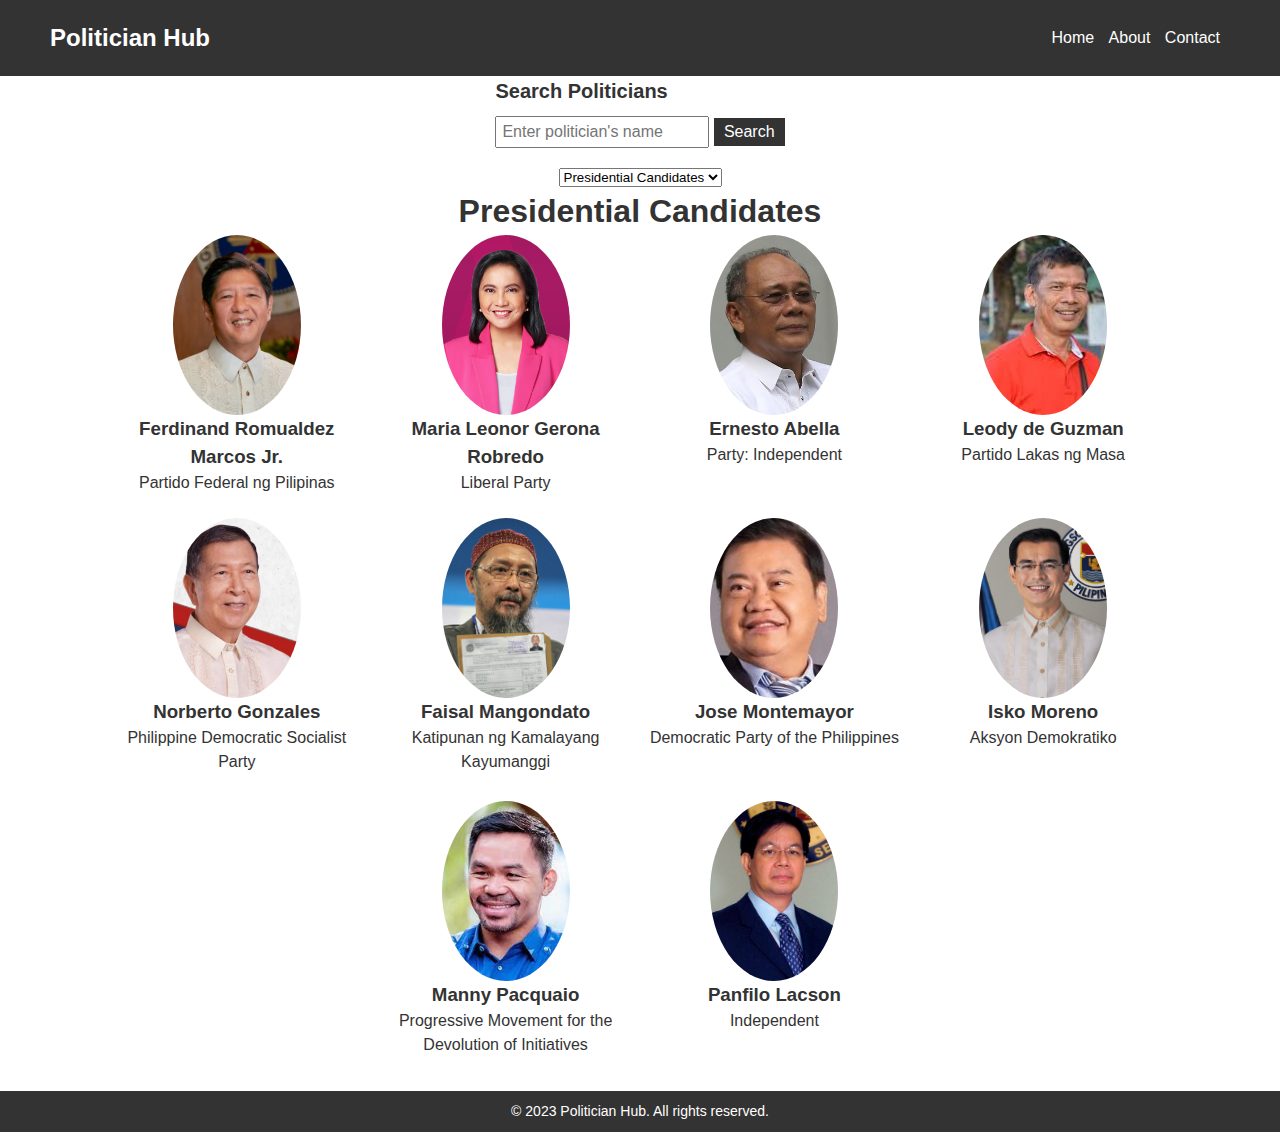
==== index.html @ 9865f8a5 "Prototype" ====
<!DOCTYPE html>
<html>
<head>
  <meta charset="UTF-8">
  <title>Politician Hub</title>
  <!-- Include CSS stylesheets and JavaScript files as needed -->
  <link rel="stylesheet" href="styles.css">
  <script src="script.js"></script>
</head>
<body>
  <header>
    <h1>Politician Hub</h1>
    <nav>
      <ul>
        <li><a href="index.html">Home</a></li>
        <li><a href="about.html">About</a></li>
        <li><a href="contact.html">Contact</a></li>
      </ul>
    </nav>
  </header>
  <main>
    <section id="search-section">
      <h2>Search Politicians</h2>
      <form id="search-form">
        <input type="text" id="search-input" placeholder="Enter politician's name">
        <button type="submit">Search</button>
      </form>
    </section>
    <select id="candidate-type">
      <option value="presidential">Presidential Candidates</option>
      <option value="vice-president">Vice President</option>
      <option value="senator">Senators</option>
    </select>
    <h1>Presidential Candidates</h1>
    <section id="presidential-container">
      <div class="presidential-candidate">
        <img src="resources/bbm.jpg" class="profile-img">
        <h3>Ferdinand Romualdez Marcos Jr.</h3>
        <p>Partido Federal ng Pilipinas</p>
      </div>
      <div class="presidential-candidate">
        <img src="resources/leni.png" class="profile-img">
        <h3>Maria Leonor Gerona Robredo</h3>
        <p>Liberal Party</p>
      </div>
      <div class="presidential-candidate">
        <img src="resources/ernesto.jpg" class="profile-img">
        <h3>Ernesto Abella </h3>
        <p>Party: Independent</p>
      </div>
      <div class="presidential-candidate">
        <img src="resources/leody.jpg" class="profile-img">
        <h3>Leody de Guzman</h3>
        <p>Partido Lakas ng Masa</p>
      </div>
      <div class="presidential-candidate">
        <img src="resources/norberto.jpg" class="profile-img">
        <h3>Norberto Gonzales</h3>
        <p>Philippine Democratic Socialist Party</p>
      </div>
      <div class="presidential-candidate">
        <img src="resources/faisal.jpg" class="profile-img">
        <h3>Faisal Mangondato</h3>
        <p>Katipunan ng Kamalayang Kayumanggi</p>
      </div>
      <div class="presidential-candidate">
        <img src="resources/montemayor.jpg" class="profile-img">
        <h3>Jose Montemayor</h3>
        <p>Democratic Party of the Philippines</p>
      </div>
      <div class="presidential-candidate">
        <img src="resources/isko.jpg" class="profile-img">
        <h3>Isko Moreno</h3>
        <p>Aksyon Demokratiko</p>
      </div>
      <div class="presidential-candidate">
        <img src="resources/manny.jpg" class="profile-img">
        <h3>Manny Pacquaio</h3>
        <p>Progressive Movement for the Devolution of Initiatives</p>
      </div>
      <div class="presidential-candidate">
        <img src="resources/lacson.jpg" class="profile-img">
        <h3>Panfilo Lacson</h3>
        <p>Independent</p>
      </div>
      
    </section>
  </main>
  <footer>
    <p>&copy; 2023 Politician Hub. All rights reserved.</p>
  </footer>
</body>
</html>
---- styles.css ----
/* styles.css */

/* Reset default browser styles */
body, h1, h2, h3, p, ul, li {
  margin: 0;
  padding: 0;
}

body {
  font-family: Arial, sans-serif;
  line-height: 1.5;
  background-color: #f2f2f2;
  color: #333;
  height: 100vh;
  display: flex;
  flex-direction: column;
}

header {
  background-color: #333;
  color: #fff;
  padding: 20px 50px;
  display: flex;;
}

header h1 {
  font-size: 24px;
}

nav {
  margin-left: auto;
  display: flex;
  align-items: center;
}

nav ul {
  list-style-type: none;
}

nav ul li {
  display: inline-block;
  margin-right: 10px;
}

nav ul li a {
  color: #fff;
  text-decoration: none;
}

nav ul li a:hover {
  text-decoration: underline;
}

main {
  max-width: 100%;
  background-color: #fff;
  flex: 1;
  display: flex;
  flex-direction: column;
  align-items: center;
}

section {
  margin-bottom: 20px;
}

h2 {
  font-size: 20px;
  margin-bottom: 10px;
}

form input[type="text"] {
  padding: 5px;
  font-size: 16px;
  width: 200px;
}

form button {
  padding: 5px 10px;
  font-size: 16px;
  background-color: #333;
  color: #fff;
  border: none;
  cursor: pointer;
}

#politician-list li {
  margin-bottom: 20px;
}

#politician-list h3 {
  font-size: 18px;
  margin-bottom: 5px;
}

.profile-img {
  width: 10vw;
  height: 20vh;
  object-fit: cover;
  border-radius: 50%;
}

#presidential-container {
  display: flex;
  flex-wrap: wrap;
  justify-content: center;
  align-items: center;
  gap: 1vw;
}

.presidential-candidate {
  width: 20vw;
  height: 30vh;
  display: flex;
  flex-direction: column;
  align-items: center;
  text-align: center;

}

footer {
  background-color: #333;
  color: #fff;
  padding: 10px;
  text-align: center;
}

footer p {
  font-size: 14px;
}
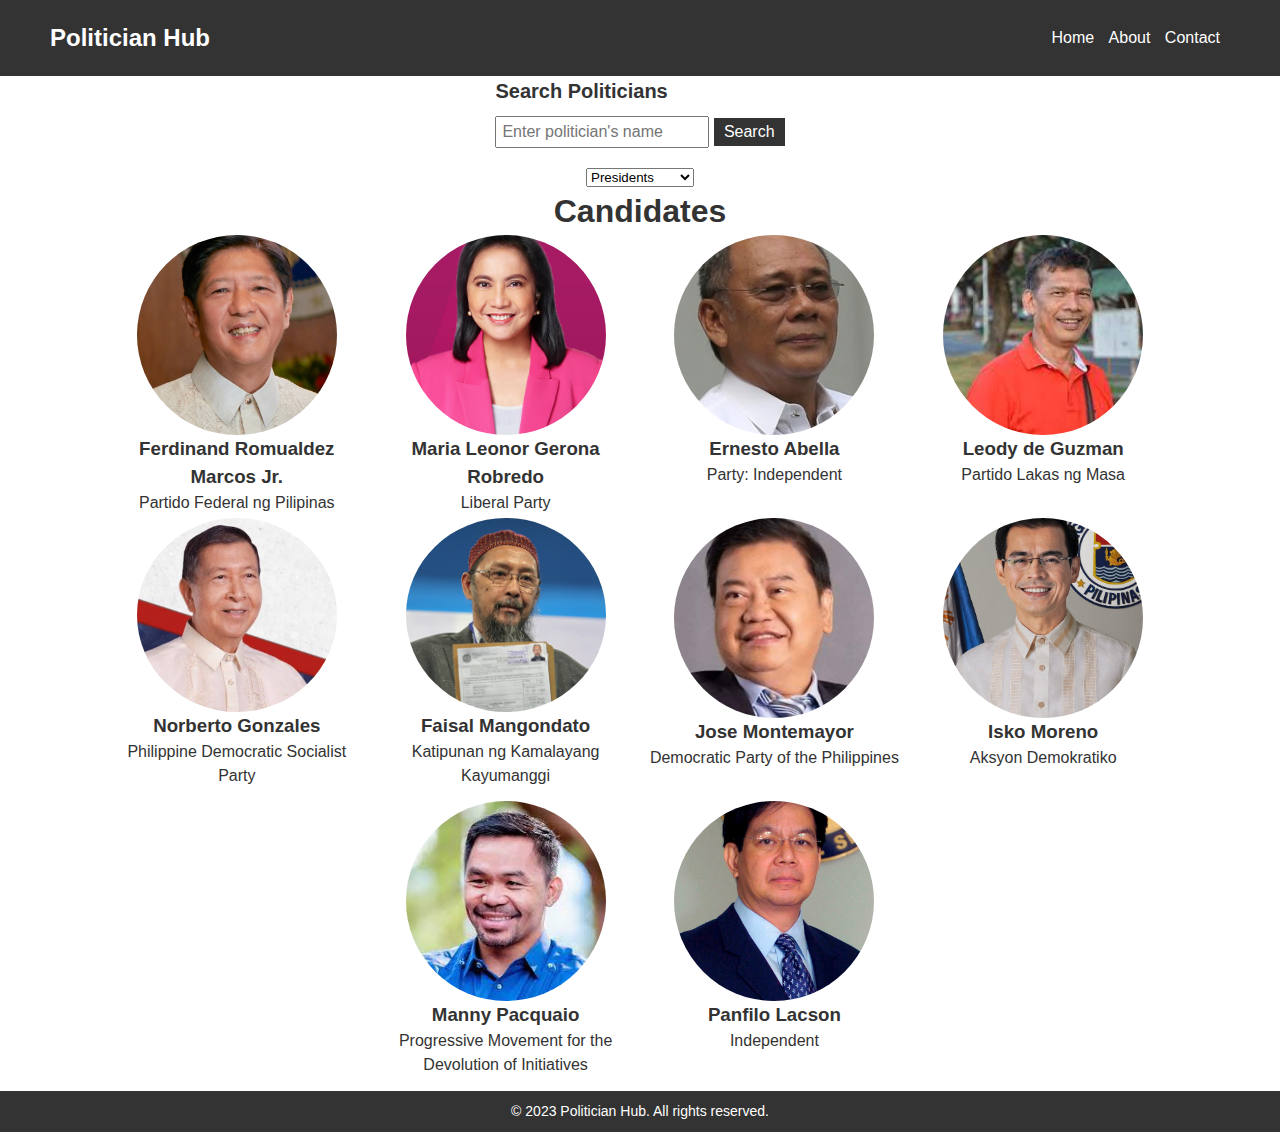
==== commit f396ac63: "Add contact form and dropdown menu" ====
--- a/index.html
+++ b/index.html
@@ -5,7 +5,7 @@
   <title>Politician Hub</title>
   <!-- Include CSS stylesheets and JavaScript files as needed -->
   <link rel="stylesheet" href="styles.css">
-  <script src="script.js"></script>
+  
 </head>
 <body>
   <header>
@@ -14,7 +14,7 @@
       <ul>
         <li><a href="index.html">Home</a></li>
         <li><a href="about.html">About</a></li>
-        <li><a href="contact.html">Contact</a></li>
+        <li><a id="contact" href="#">Contact</a></li>
       </ul>
     </nav>
   </header>
@@ -27,67 +27,133 @@
       </form>
     </section>
     <select id="candidate-type">
-      <option value="presidential">Presidential Candidates</option>
+      <option value="president" selected>Presidents</option>
       <option value="vice-president">Vice President</option>
       <option value="senator">Senators</option>
     </select>
-    <h1>Presidential Candidates</h1>
-    <section id="presidential-container">
-      <div class="presidential-candidate">
+    <h1>Candidates</h1>
+    <section id="presidential" class="container">
+      <div class="candidate">
         <img src="resources/bbm.jpg" class="profile-img">
         <h3>Ferdinand Romualdez Marcos Jr.</h3>
         <p>Partido Federal ng Pilipinas</p>
       </div>
-      <div class="presidential-candidate">
+      <div class="candidate">
         <img src="resources/leni.png" class="profile-img">
         <h3>Maria Leonor Gerona Robredo</h3>
         <p>Liberal Party</p>
       </div>
-      <div class="presidential-candidate">
+      <div class="candidate">
         <img src="resources/ernesto.jpg" class="profile-img">
         <h3>Ernesto Abella </h3>
         <p>Party: Independent</p>
       </div>
-      <div class="presidential-candidate">
+      <div class="candidate">
         <img src="resources/leody.jpg" class="profile-img">
         <h3>Leody de Guzman</h3>
         <p>Partido Lakas ng Masa</p>
       </div>
-      <div class="presidential-candidate">
+      <div class="candidate">
         <img src="resources/norberto.jpg" class="profile-img">
         <h3>Norberto Gonzales</h3>
         <p>Philippine Democratic Socialist Party</p>
       </div>
-      <div class="presidential-candidate">
+      <div class="candidate">
         <img src="resources/faisal.jpg" class="profile-img">
         <h3>Faisal Mangondato</h3>
         <p>Katipunan ng Kamalayang Kayumanggi</p>
       </div>
-      <div class="presidential-candidate">
+      <div class="candidate">
         <img src="resources/montemayor.jpg" class="profile-img">
         <h3>Jose Montemayor</h3>
         <p>Democratic Party of the Philippines</p>
       </div>
-      <div class="presidential-candidate">
+      <div class="candidate">
         <img src="resources/isko.jpg" class="profile-img">
         <h3>Isko Moreno</h3>
         <p>Aksyon Demokratiko</p>
       </div>
-      <div class="presidential-candidate">
+      <div class="candidate">
         <img src="resources/manny.jpg" class="profile-img">
         <h3>Manny Pacquaio</h3>
         <p>Progressive Movement for the Devolution of Initiatives</p>
       </div>
-      <div class="presidential-candidate">
+      <div class="candidate">
         <img src="resources/lacson.jpg" class="profile-img">
         <h3>Panfilo Lacson</h3>
         <p>Independent</p>
       </div>
-      
+    </section>
+    <section id="vice" class="container">
+      <div class="candidate">
+        <img src="resources/atienza.jpg" class="profile-img">
+        <h3>Lito Atienza</h3>
+        <p>Probinsya Muna Development Initiative</p>
+      </div>
+      <div class="candidate">
+        <img src="resources/bello.jpg" class="profile-img">
+        <h3>Walden Bello</h3>
+        <p>Partido Lakas ng Masa</p>
+      </div>
+      <div class="candidate">
+        <img src="resources/david.jpg" class="profile-img">
+        <h3>Rizalito David</h3>
+        <p>Democratic Party of the Philippines</p>
+      </div>
+      <div class="candidate">
+        <img src="resources/duterete.jpg" class="profile-img">
+        <h3>Sarah Duterte</h3>
+        <p>Lakas-Christian Muslim Democrats</p>
+      </div>
+      <div class="candidate">
+        <img src="resources/lopez.jpg" class="profile-img">
+        <h3>Manny SD Lopez</h3>
+        <p>Labor Party Philippines</p>
+      </div>
+      <div class="candidate">
+        <img src="resources/ong.jpg" class="profile-img">
+        <h3>Willie Ong</h3>
+        <p>Aksyon</p>
+      </div>
+      <div class="candidate">
+        <img src="resources/pangilinan.jpg" class="profile-img">
+        <h3>Francis Pangilinan</h3>
+        <p>Liberal Party of the Philippines</p>
+      </div>
+      <div class="candidate">
+        <img src="resources/seraphio.jpg" class="profile-img">
+        <h3>Carlos Serapio</h3>
+        <p>Katipunan ng Kamalayang kayumangggi</p>
+      </div>
+      <div class="candidate">
+        <img src="resources/sotto.jpg" class="profile-img">
+        <h3>Tito Sotto</h3>
+        <p>Nationalist People's Coalition</p>
+      </div>
+    </section>
+    <section id="contact-container" class="container">
+      <form id="contact-form">
+        <h2>Contact Representative</h2>
+        <div class="form-group">
+          <label for="name">Your Name</label>
+          <input type="text" id="name" placeholder="Enter your name" required>
+        </div>
+        <div class="form-group">
+          <label for="email">Your Email</label>
+          <input type="email" id="email" placeholder="Enter your email" required>
+        </div>
+        <div class="form-group">
+          <label for="message">Message</label>
+          <textarea id="message" placeholder="Enter your message" rows="4" required></textarea>
+        </div>
+        <button type="submit">Submit</button>
+        <div id="error-container"></div>
+      </form>
     </section>
   </main>
   <footer>
     <p>&copy; 2023 Politician Hub. All rights reserved.</p>
   </footer>
+  <script src="script.js"></script>
 </body>
 </html>
--- a/styles.css
+++ b/styles.css
@@ -94,13 +94,13 @@
 }
 
 .profile-img {
-  width: 10vw;
-  height: 20vh;
+  width: 200px;
+  height: 200px;
   object-fit: cover;
   border-radius: 50%;
 }
 
-#presidential-container {
+.container {
   display: flex;
   flex-wrap: wrap;
   justify-content: center;
@@ -108,7 +108,7 @@
   gap: 1vw;
 }
 
-.presidential-candidate {
+.candidate {
   width: 20vw;
   height: 30vh;
   display: flex;
@@ -116,6 +116,14 @@
   align-items: center;
   text-align: center;
 
+}
+
+#contact-container {
+  display: none;
+}
+
+#vice {
+  display: none;
 }
 
 footer {
@@ -128,3 +136,49 @@
 footer p {
   font-size: 14px;
 }
+
+/* Contact Form Style */
+#contact-form {
+  max-width: 400px;
+  margin: 0 auto;
+}
+
+#contact-form h2 {
+  text-align: center;
+  margin-bottom: 20px;
+}
+
+.form-group {
+  margin-bottom: 20px;
+}
+
+#contact-form label {
+  display: block;
+  margin-bottom: 5px;
+  font-weight: bold;
+  
+}
+
+#contact-form input,
+textarea {
+  width: 100%;
+  padding: 8px;
+  border-radius: 4px;
+  border: 1px solid #ccc;
+}
+
+#contact-form button {
+  display: block;
+  width: 100%;
+  padding: 10px;
+  background-color: #4caf50;
+  color: white;
+  border: none;
+  border-radius: 4px;
+  cursor: pointer;
+}
+
+#error-container {
+  color: red;
+  margin-top: 10px;
+}
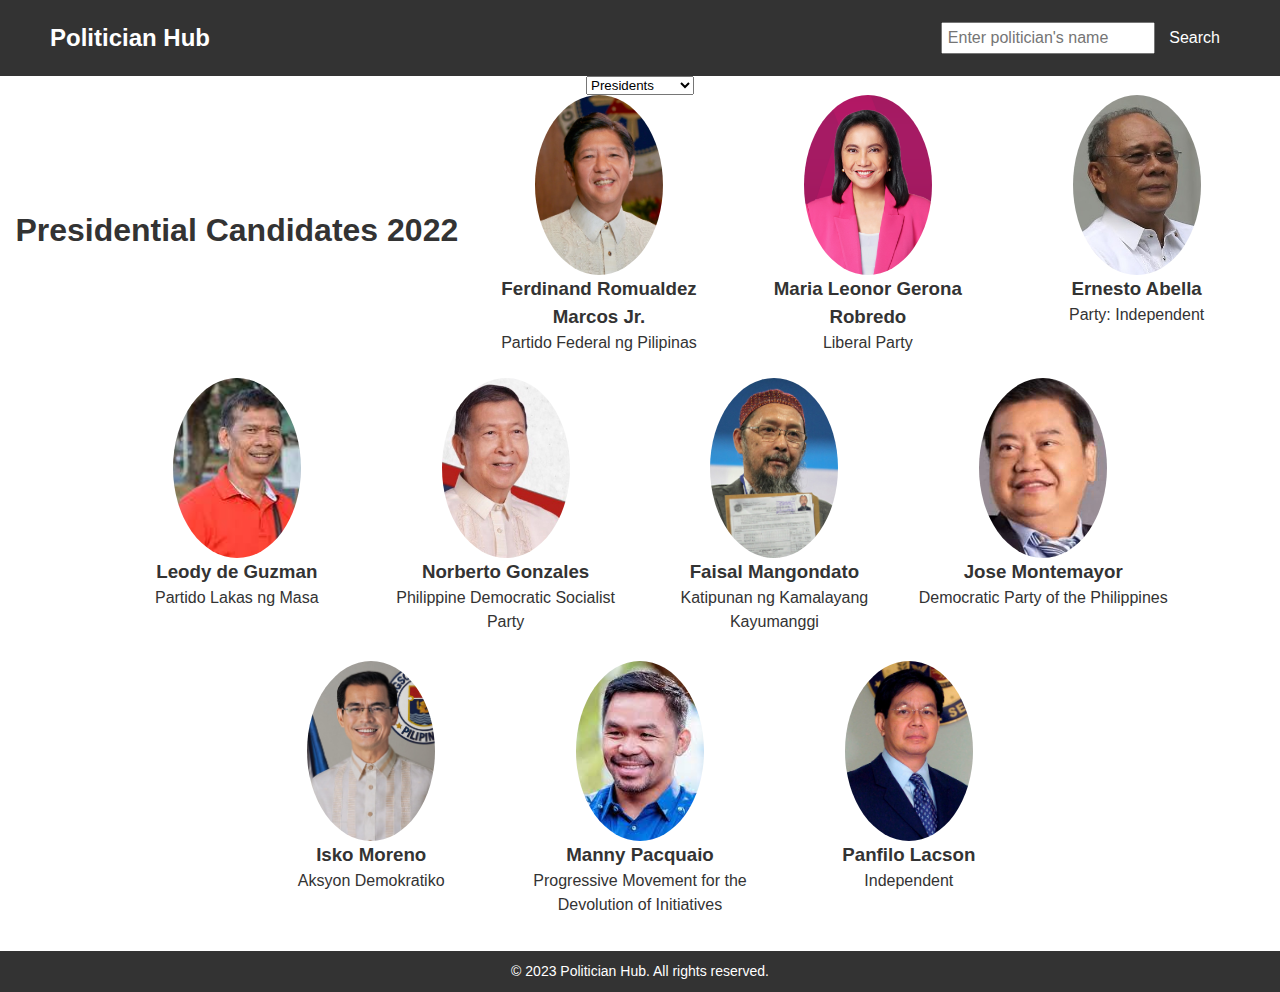
==== commit cfd99037: "Move search bar to header" ====
--- a/index.html
+++ b/index.html
@@ -10,29 +10,20 @@
 <body>
   <header>
     <h1>Politician Hub</h1>
-    <nav>
-      <ul>
-        <li><a href="index.html">Home</a></li>
-        <li><a href="about.html">About</a></li>
-        <li><a id="contact" href="#">Contact</a></li>
-      </ul>
-    </nav>
+    <form id="search-form">
+      <input type="text" id="search-input" placeholder="Enter politician's name">
+      <button type="submit">Search</button>
+    </form>
+    </section>
   </header>
   <main>
-    <section id="search-section">
-      <h2>Search Politicians</h2>
-      <form id="search-form">
-        <input type="text" id="search-input" placeholder="Enter politician's name">
-        <button type="submit">Search</button>
-      </form>
-    </section>
     <select id="candidate-type">
       <option value="president" selected>Presidents</option>
       <option value="vice-president">Vice President</option>
       <option value="senator">Senators</option>
     </select>
-    <h1>Candidates</h1>
     <section id="presidential" class="container">
+      <h1>Presidential Candidates 2022</h1>
       <div class="candidate">
         <img src="resources/bbm.jpg" class="profile-img">
         <h3>Ferdinand Romualdez Marcos Jr.</h3>
--- a/styles.css
+++ b/styles.css
@@ -20,7 +20,8 @@
   background-color: #333;
   color: #fff;
   padding: 20px 50px;
-  display: flex;;
+  display: flex;
+  align-items: center;
 }
 
 header h1 {
@@ -49,6 +50,10 @@
 
 nav ul li a:hover {
   text-decoration: underline;
+}
+
+#search-form {
+  margin-left: auto;
 }
 
 main {
@@ -94,8 +99,8 @@
 }
 
 .profile-img {
-  width: 200px;
-  height: 200px;
+  width: 10vw;
+  height: 20vh;
   object-fit: cover;
   border-radius: 50%;
 }
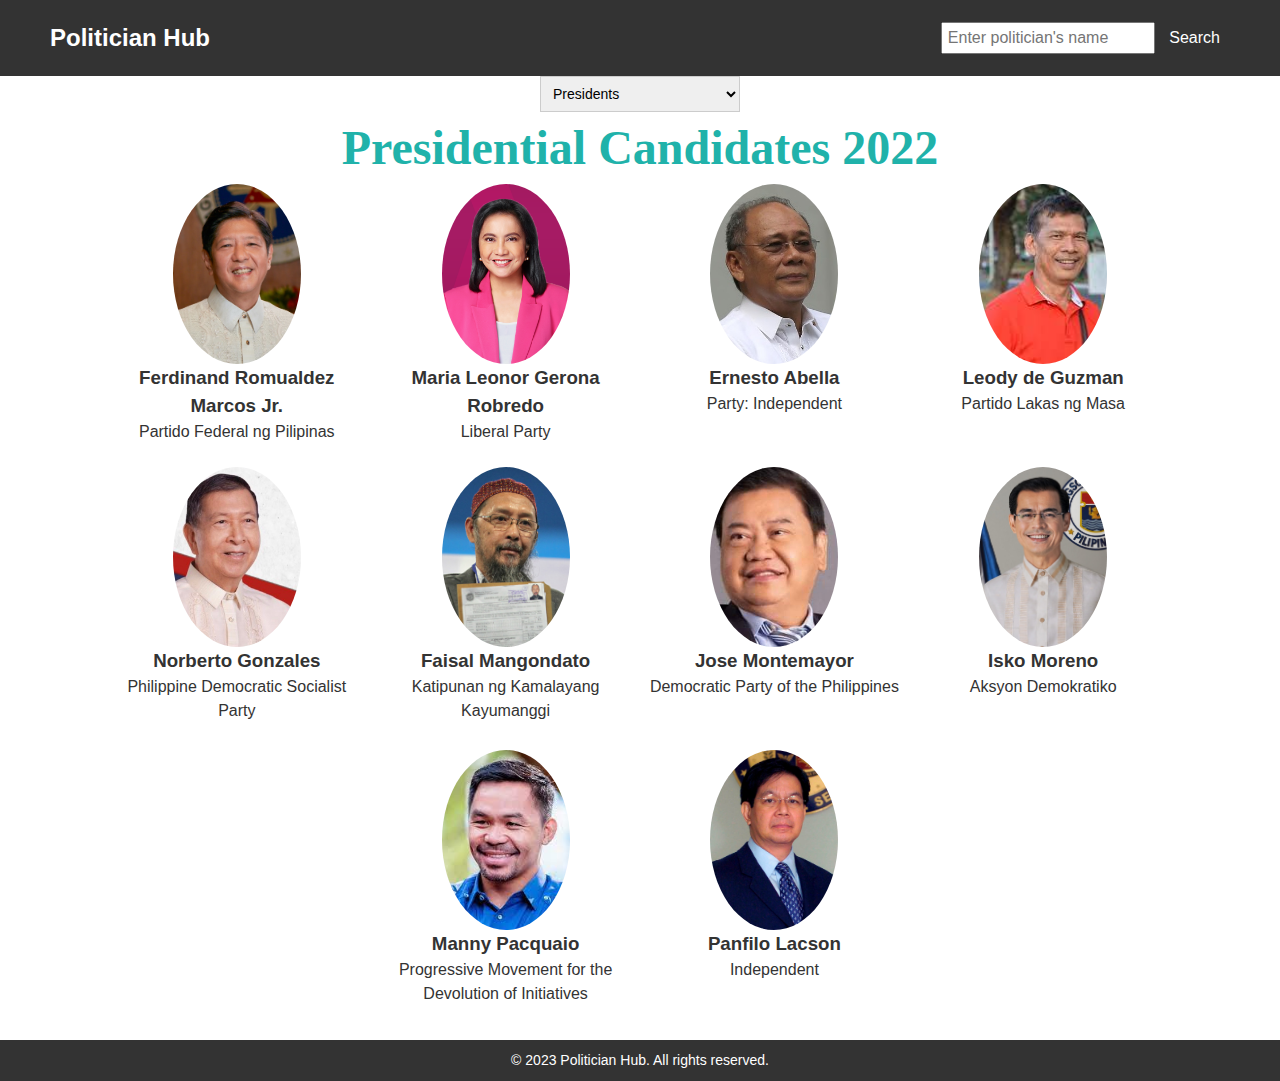
==== commit c8e92c5c: "Style the dropdown menu" ====
--- a/index.html
+++ b/index.html
@@ -18,12 +18,12 @@
   </header>
   <main>
     <select id="candidate-type">
-      <option value="president" selected>Presidents</option>
+      <option value="president">Presidents</option>
       <option value="vice-president">Vice President</option>
       <option value="senator">Senators</option>
     </select>
+    <h1>Presidential Candidates 2022</h1>
     <section id="presidential" class="container">
-      <h1>Presidential Candidates 2022</h1>
       <div class="candidate">
         <img src="resources/bbm.jpg" class="profile-img">
         <h3>Ferdinand Romualdez Marcos Jr.</h3>
--- a/styles.css
+++ b/styles.css
@@ -56,6 +56,38 @@
   margin-left: auto;
 }
 
+#candidate-type {
+  font-family: Arial, Helvetica, sans-serif;
+  font-size: 14px;
+  padding: 8px;
+  border: 1px solid #ccc;
+  width: 200px;
+  transition: border-color 0.3s ease-in-out;
+}
+
+select::after {
+  content: '\25BC';
+  position: absolute;
+  top: 50%;
+  right: 10px;
+  transform: translateY(-50%);
+  font-size: 12px;
+  color: #999;
+}
+
+#candidate-type option {
+  background-color: dodgerblue;
+  color: white;
+  font-family: Arial, sans-serif;
+  font-size: 20px;
+  padding: 10px;
+}
+
+#candidate-type:focus {
+  border-color: #007bff;
+  box-shadow: 0 0 4px rgba(0, 123, 255, 0.25);
+}
+
 main {
   max-width: 100%;
   background-color: #fff;
@@ -63,6 +95,12 @@
   display: flex;
   flex-direction: column;
   align-items: center;
+}
+
+main h1 {
+  font-size: 3rem;
+  color: lightseagreen;
+  font-family: Georgia, 'Times New Roman', Times, serif;
 }
 
 section {
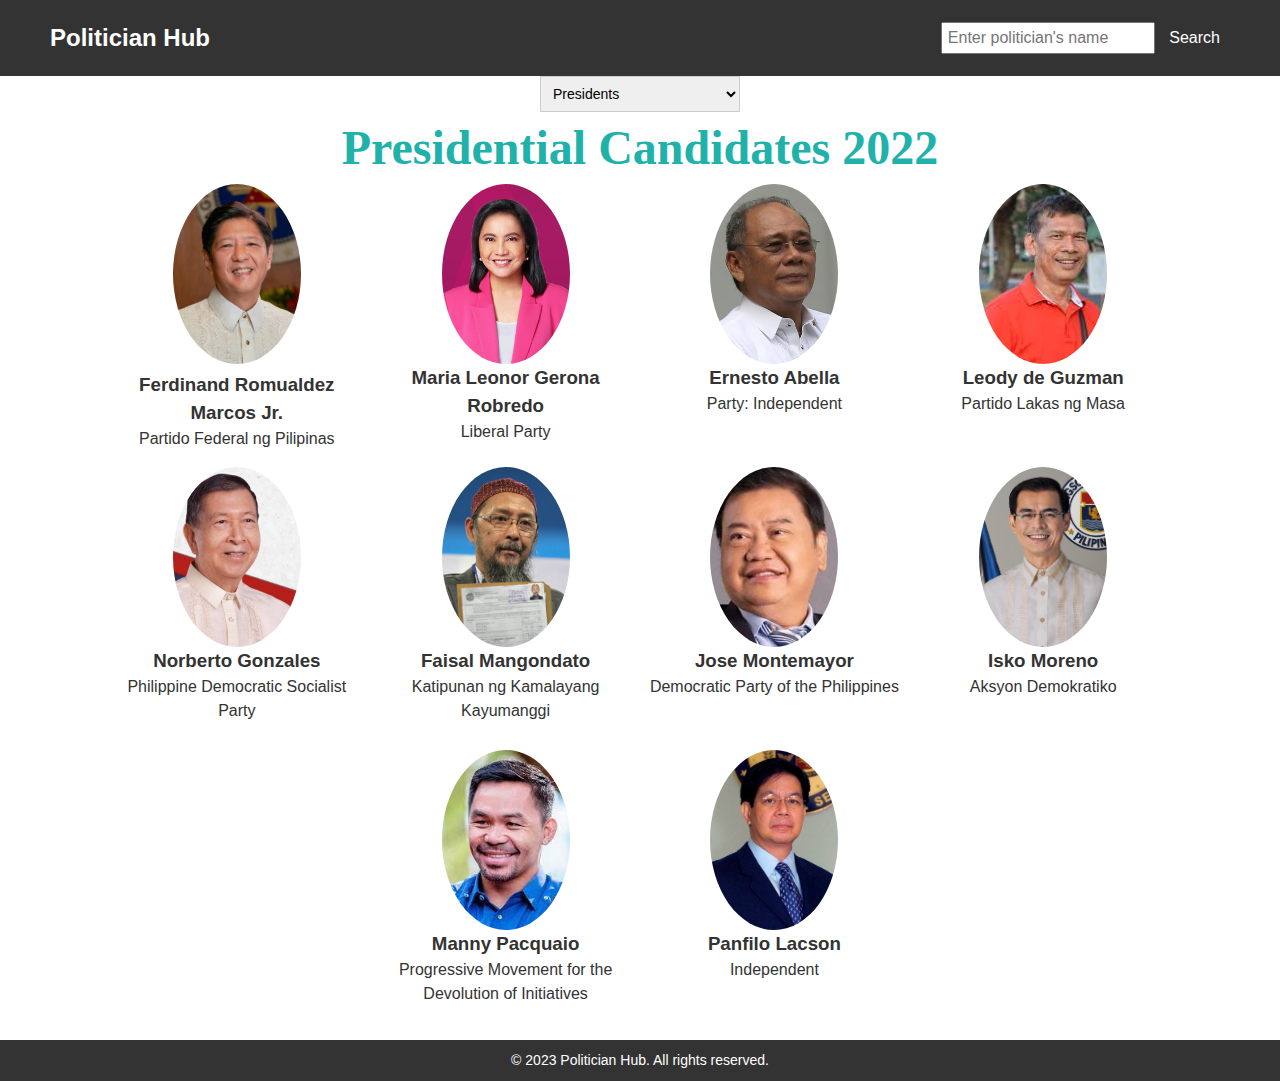
==== commit 2bd2072e: "Add profile page" ====
--- a/index.html
+++ b/index.html
@@ -25,7 +25,7 @@
     <h1>Presidential Candidates 2022</h1>
     <section id="presidential" class="container">
       <div class="candidate">
-        <img src="resources/bbm.jpg" class="profile-img">
+        <a href="./profiles/bbm.html"><img src="resources/bbm.jpg" class="profile-img"></a>
         <h3>Ferdinand Romualdez Marcos Jr.</h3>
         <p>Partido Federal ng Pilipinas</p>
       </div>
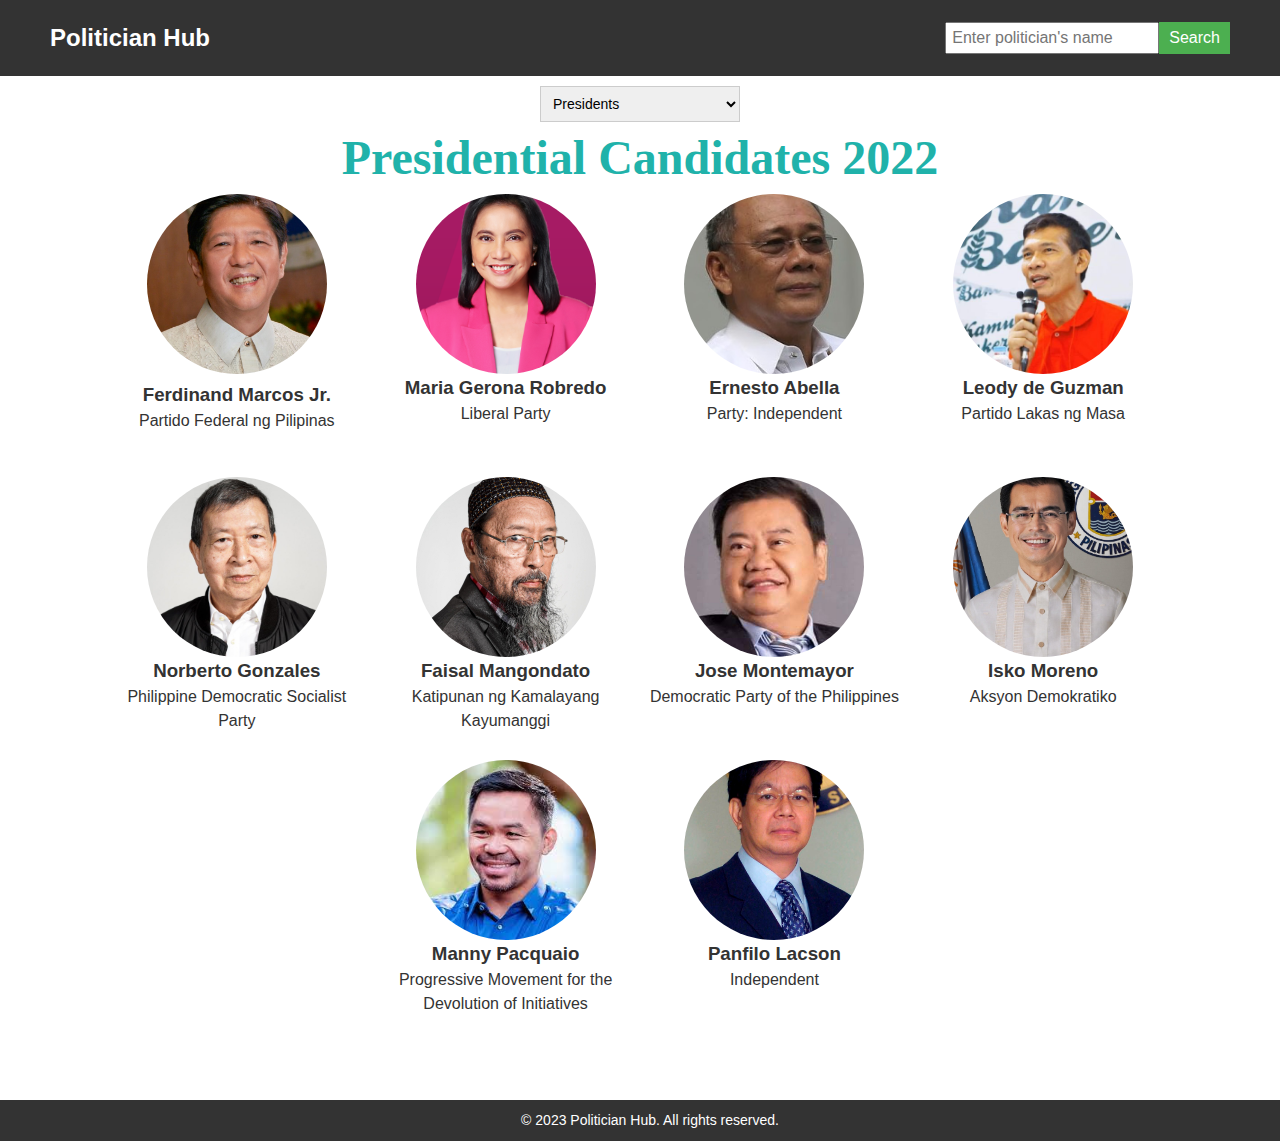
==== commit c54f6aa3: "Add responsiveness for various screen sizes" ====
--- a/index.html
+++ b/index.html
@@ -5,6 +5,8 @@
   <title>Politician Hub</title>
   <!-- Include CSS stylesheets and JavaScript files as needed -->
   <link rel="stylesheet" href="styles.css">
+  <meta name="viewport" content="width=device-width, initial-scale=1.0">
+
   
 </head>
 <body>
@@ -26,12 +28,12 @@
     <section id="presidential" class="container">
       <div class="candidate">
         <a href="./profiles/bbm.html"><img src="resources/bbm.jpg" class="profile-img"></a>
-        <h3>Ferdinand Romualdez Marcos Jr.</h3>
+        <h3>Ferdinand Marcos Jr.</h3>
         <p>Partido Federal ng Pilipinas</p>
       </div>
       <div class="candidate">
         <img src="resources/leni.png" class="profile-img">
-        <h3>Maria Leonor Gerona Robredo</h3>
+        <h3>Maria Gerona Robredo</h3>
         <p>Liberal Party</p>
       </div>
       <div class="candidate">
--- a/styles.css
+++ b/styles.css
@@ -54,6 +54,13 @@
 
 #search-form {
   margin-left: auto;
+  display: flex;
+  justify-content: center;
+  flex-wrap: wrap;
+}
+
+#search-form button {
+  background-color: #4caf50;
 }
 
 #candidate-type {
@@ -63,6 +70,7 @@
   border: 1px solid #ccc;
   width: 200px;
   transition: border-color 0.3s ease-in-out;
+  margin-top: 10px;;
 }
 
 select::after {
@@ -95,6 +103,7 @@
   display: flex;
   flex-direction: column;
   align-items: center;
+  padding-bottom: 50px;
 }
 
 main h1 {
@@ -137,11 +146,13 @@
 }
 
 .profile-img {
-  width: 10vw;
-  height: 20vh;
+  width: 20vmin;
+  height: 20vmin;
   object-fit: cover;
   border-radius: 50%;
 }
+
+
 
 .container {
   display: flex;
@@ -174,6 +185,8 @@
   color: #fff;
   padding: 10px;
   text-align: center;
+  height: 100px;
+  width: 100%;
 }
 
 footer p {
@@ -225,3 +238,61 @@
   color: red;
   margin-top: 10px;
 }
+
+
+/*Media Queries*/
+@media (max-width: 720px) {
+  .candidate {
+    width: 40vw;
+    height: 40vh;
+  }
+
+  header{
+    padding: 10px 25px;
+  }
+
+  main h1{
+    text-align: center;
+  }
+
+  .container {
+    gap: 3rem;
+  }
+  
+  .profile-img {
+    width: 40vmin;
+    height: 40vmin;
+  }
+}
+
+
+/* Large devices (desktops, 992px and up) */
+@media (max-width: 992px) {
+  .candidate {
+    width: 25vw;
+    height: auto;
+  }
+
+  header{
+    padding: 10px 25px;
+  }
+
+  main h1{
+    text-align: center;
+  }
+
+  .container {
+    gap: 1rem;
+  }
+  
+  .profile-img {
+    width: 30vmin;
+    height: 30vmin;
+  }
+}
+
+/* Extra large devices (large desktops, 1200px and up) */
+@media (min-width: 1200px) {
+  /* Styles for extra large devices */
+}
+
